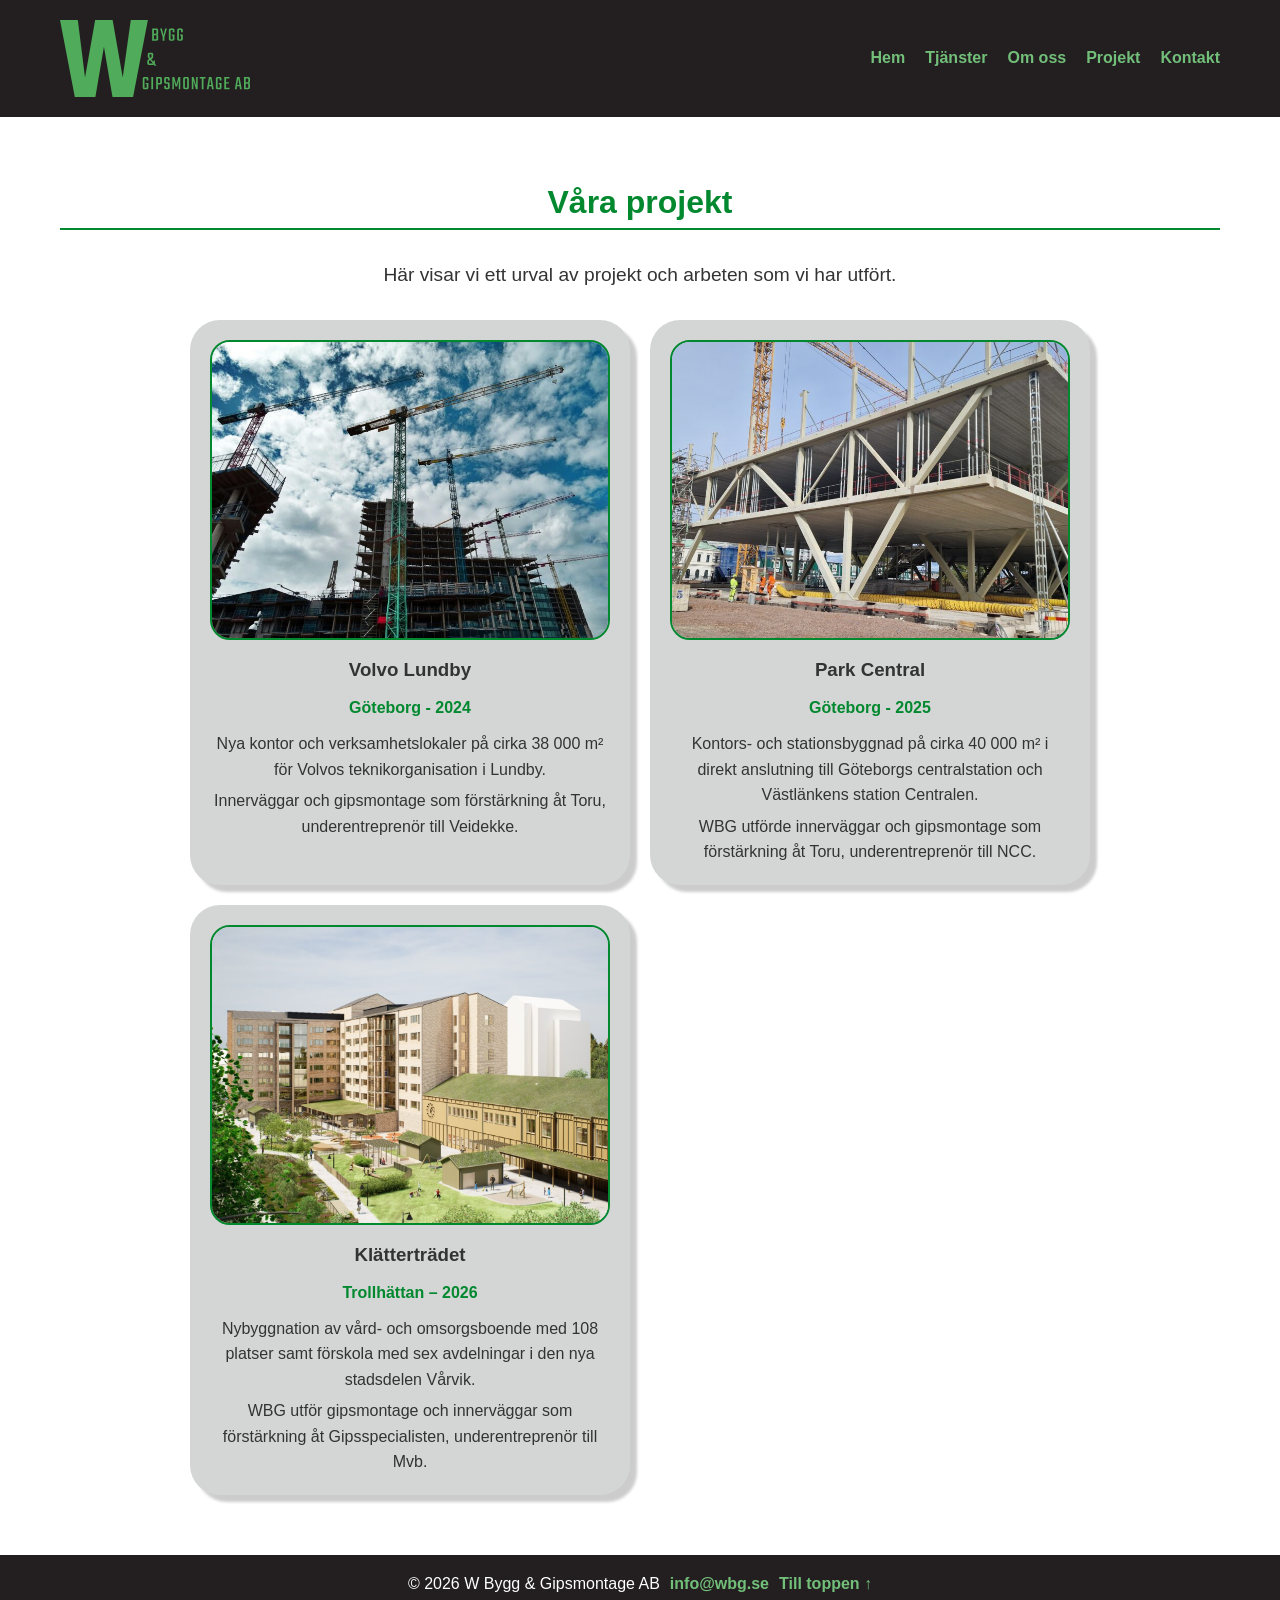
==== projekt.html @ df6f552f "Add klätterträdet project" ====
<!doctype html>
<html lang="sv">
  <head>
    <meta charset="UTF-8" />
    <meta
      name="viewport"
      content="width=device-width, initial-scale=1.0"
    />
    <link
      rel="stylesheet"
      href="style.css"
    />
    <title>Projekt | W Bygg & Gipsmontage</title>
  </head>
  <body>
    <header>
      <div class="container">
        <a
          href="index.html"
          class="logo"
        >
          <img
            src="/images/wbg-logo.svg"
            alt="W Bygg & Gipsmontage Logo"
          />
        </a>
        <nav>
          <ul>
            <li><a href="index.html">Hem</a></li>
            <li><a href="index.html#tjanster">Tjänster</a></li>
            <li><a href="index.html#om-oss">Om oss</a></li>
            <li><a href="projekt.html">Projekt</a></li>
            <li><a href="index.html#kontakt">Kontakt</a></li>
          </ul>
        </nav>
      </div>
    </header>

    <main>
      <section class="projects-page">
        <div class="container">
          <h1>Våra projekt</h1>

          <p class="projects-intro">
            Här visar vi ett urval av projekt och arbeten som vi har utfört.
          </p>

          <div class="projects-grid">
            <!-- projektkorten här -->
            <article class="project-card">
              <div class="project-image">
                <img
                  src="/images/volvo-lundby.jpg"
                  alt="Monterade innerväggar på Volvo Lundby"
                  loading="lazy"
                />
              </div>
              <h3>Volvo Lundby</h3>
              <p class="project-meta">Göteborg - 2024</p>
              <p class="project-description">Nya kontor och verksamhetslokaler på cirka 38 000 m² för Volvos teknikorganisation i Lundby.</p>

              <p class="project-work">
                Innerväggar och gipsmontage som förstärkning åt Toru,
                underentreprenör till Veidekke.
              </p>
            </article>
            <article class="project-card">
              <div class="project-image">
                <img
                  src="/images/parkcentral.jpg"
                  alt="Innerväggar och gipsmontage på Park Central"
                  loading="lazy"
                />
              </div>
              <h3>Park Central</h3>
              <p class="project-meta">Göteborg - 2025</p>
              <p class="project-description">
                Kontors- och stationsbyggnad på cirka 40 000 m² i direkt
                anslutning till Göteborgs centralstation och Västlänkens station
                Centralen. 
              </p>
              <p class="project-work">WBG utförde innerväggar och gipsmontage som
                förstärkning åt Toru, underentreprenör till NCC.</p>
            </article>
             <article class="project-card">
              <div class="project-image">
                <img
                  src="/images/klätterträdet.jpg"
                  alt="Nybyggnation av vård- och omsorgsboende Klätterträdet"
                  loading="lazy"
                />
              </div>
              <h3>Klätterträdet</h3>
              <p class="project-meta">Trollhättan – 2026</p>
              <p class="project-description">
                Nybyggnation av vård- och omsorgsboende med 108 platser samt
                förskola med sex avdelningar i den nya stadsdelen Vårvik.
              </p>
              <p class="project-work">
                WBG utför gipsmontage och innerväggar som förstärkning åt
                Gipsspecialisten, underentreprenör till Mvb.
              </p>
            </article>
          </div>
        </div>
      </section>
    </main>

    <footer>
      <p>&copy; 2026 W Bygg & Gipsmontage AB</p>
      <a href="mailto:info@wbg.se">info@wbg.se</a>
      <a href="index.html#hem">Till toppen ↑</a>
    </footer>
  </body>
</html>
---- style.css ----
* {
  margin: 0;
  padding: 0;
  box-sizing: border-box;
}

html {
  scroll-behavior: smooth;
  scroll-padding-top: 100px;
}

body {
  font-family: Arial, sans-serif;
  line-height: 1.6;
  color: #333;
  min-height: 100vh;
  display: flex;
  flex-direction: column;
}

main {
  flex: 1;
}

header {
  background-color: #231f20;
  position: sticky;
  top: 0;
  z-index: 1000;
}

header .container {
  display: flex;
  flex-direction: column;
  align-items: center;
  gap: 15px;
  padding: 20px;
}

nav ul {
  display: flex;
  justify-content: center;
  flex-wrap: wrap;
  gap: 20px;
  list-style: none;
}

nav a {
  text-decoration: none;
  font-weight: bold;
  color: #72bf7a;
}

nav a:hover {
  color: #a2e6a8;
  text-decoration: underline;
}

a:focus-visible,
button:focus-visible,
input:focus-visible,
textarea:focus-visible {
  outline: 3px solid #078c35;
  outline-offset: 4px;
  border-radius: 4px;
}

nav a:focus-visible {
  outline-color: #a2e6a8;
}

.logo {
  display: inline-block;
}

.logo img {
  display: block;
  width: 190px;
  height: auto;
  filter: brightness(1.4);
}

@media (min-width: 700px) {
  header .container {
    flex-direction: row;
    justify-content: space-between;
  }
}

.container {
  width: 100%;
  max-width: 1200px;
  margin: 0 auto;
  padding: 0 20px;
}

.hero {
  display: flex;
  align-items: center;
  min-height: 70vh;
  background: linear-gradient(rgba(255, 255, 255, 0.90), rgba(255, 255, 255, 0.82)),
    url('/images/hero.jpg') center / cover no-repeat;
    background-size: cover;
    background-position: center;
}

.hero h1 {
  color: #02882f;
  font-size: 2.5em;
  text-align: center;
}

.hero p {
  text-align: center;
  max-width: 700px;
}

.hero .container {
  display: flex;
  flex-direction: column;
  align-items: center;
  text-align: center;
  gap: 20px;
}

@media (min-width: 700px) {
  .hero p {
    font-size: 1.2em;
  }
}

#tjanster {
  padding: 60px 0;
  background:
    linear-gradient(rgba(255, 255, 255, 0.82), rgba(255, 255, 255, 0.82)),
    url('/images/marina-zvada-fNxmdlYHRm8-unsplash.jpg') center / cover
      no-repeat;
  min-height: 70vh;
}

#tjanster h2 {
  color: #02882f;
  text-align: center;
  margin-bottom: 30px;
  font-size: 2em;
  border-bottom: 2px solid #02882f;
}

.services-grid {
  display: grid;
  gap: 20px;
}

.services-grid article {
  background-color: #d4d6d5;
  padding: 30px;
  border-radius: 30px;
  text-align: center;
  box-shadow: 7px 7px 3px rgba(0, 0, 0, 0.2);
  font-size: 1.1em;
}

.services-grid h3 {
  margin-bottom: 15px;
}

@media (min-width: 700px) {
  .services-grid {
    grid-template-columns: repeat(2, 1fr);
  }
}

.services-cta {
  text-align: center;
  margin: 40px auto;
  font-weight: bold;
  border-radius: 20px;
  max-width: 400px;
  padding: 20px;
  background-color: #d4d6d5;
  box-shadow: 7px 7px 3px rgba(0, 0, 0, 0.2);

  display: flex;
  flex-direction: column;
  align-items: center;
  gap: 15px;
}

.contact-btn {
  display: inline-block;
  padding: 10px 20px;
  background-color: #02882f;
  color: white;
  text-decoration: none;
  border-radius: 20px;
  transition: background-color 0.3s ease;
  font-size: 1.1em;
  font-weight: bold;
  transition:
    background-color 0.3s ease,
    border-color 0.3s ease,
    box-shadow 0.3s ease;
  border: 2px solid transparent;
}

.contact-btn:hover {
  background-color: transparent;
  color: #02882f;
  border: 2px solid #02882f;
}

#om-oss {
  padding: 60px 0;
  background-color: #eeeeee;
  min-height: 70vh;
}

#om-oss h2 {
  color: #02882f;
  width: 100%;
  text-align: center;
  font-size: 2em;
  border-bottom: 2px solid #02882f;
}

#om-oss p {
  max-width: 700px;
  text-align: center;
}

#om-oss .container {
  display: flex;
  flex-direction: column;
  align-items: center;
  gap: 20px;
}

.team {
  display: grid;
  margin-top: 30px;
  gap: 40px;
}

.team article {
  width: 100%;
  max-width: 280px;
  justify-self: center;
  background-color: #d4d6d5;
  padding: 30px;
  border-radius: 30px;
  text-align: center;
  box-shadow: 7px 7px 3px rgba(0, 0, 0, 0.2);
}
.team p {
  font-size: 1.1em;
  color: #02882f;
}

.image-placeholder {
  width: 100%;
  background-color: #ffffff;
  margin: 0 auto 20px auto;
  aspect-ratio: 4 / 5;
}

.email-link {
  display: inline-flex;
  align-items: center;
  gap: 5px;
  color: #02882f;
  text-decoration: none;
  font-weight: bold;
}

.email-link svg {
  width: 16px;
  height: 16px;
}

.email-link:hover {
  text-decoration: underline;
}

@media (min-width: 700px) {
  .team {
    grid-template-columns: repeat(2, 1fr);
    gap: 100px;
  }
  #om-oss p {
    font-size: 1.2em;
  }
}

#projekt {
  padding: 60px 0;
}

#projekt h2 {
  color: #02882f;
  text-align: center;
  margin-bottom: 30px;
  font-size: 2em;
  border-bottom: 2px solid #02882f;
}

.projects-intro {
  text-align: center;
  font-size: 1.2em;
}

.projects-grid {
  display: grid;
  gap: 20px;
  margin-top: 30px;
}

.project-card {
  background-color: #d4d6d5;
  padding: 20px;
  border-radius: 30px;
  text-align: center;
  box-shadow: 7px 7px 3px rgba(0, 0, 0, 0.2);
}

.project-card h3 {
  margin-bottom: 10px;
}

.project-image {
  aspect-ratio: 4 / 3;
  border-radius: 20px;
  margin-bottom: 15px;
  overflow: hidden;
  border: 2px solid #02882f;
}

.project-image img {
  width: 100%;
  height: 100%;
  object-fit: cover;
  display: block;
}

.project-meta {
  color: #02882f;
  font-weight: bold;
  margin-bottom: 10px;
}

.project-work {
  margin-top: 6px;
}

.projects-cta {
  text-align: center;
  margin-top: 30px;
}

@media (min-width: 700px) {
  .projects-grid {
    grid-template-columns: repeat(3, 1fr);
  }
  .projects-page .projects-grid {
    grid-template-columns: repeat(2, minmax(0, 1fr));
    max-width: 900px;
    margin: 30px auto 0;
  }
}

#kontakt {
  padding: 60px 0;
  min-height: 70vh;
}

#kontakt h2 {
  color: #02882f;
  text-align: center;
  margin-bottom: 30px;
  font-size: 2em;
  border-bottom: 2px solid #02882f;
}

.contact-grid {
  display: grid;
  gap: 20px;
  margin-top: 30px;
}

.contact-info {
  display: flex;
  flex-direction: column;
  gap: 20px;
}

.contact-person {
  display: flex;
  flex-direction: column;
  align-items: flex-start;
  gap: 10px;
}

.phone-link {
  display: inline-flex;
  align-items: center;
  gap: 5px;
  color: #02882f;
  text-decoration: none;
  font-weight: bold;
}

.contact-form {
  display: flex;
  flex-direction: column;
  gap: 10px;
  background-color: #f3f4f3;
  padding: 25px;
  border-radius: 20px;
}

.contact-form input,
.contact-form textarea {
  width: 100%;
  padding: 12px;
  border: 1px solid #ccc;
  border-radius: 8px;
  font: inherit;
}

.contact-form button {
  padding: 12px 20px;
  background-color: #02882f;
  color: white;
  border: none;
  border-radius: 20px;
  font-weight: bold;
  transition: background-color 0.3s ease;
  cursor: pointer;
  border: 2px solid transparent;
}

.contact-form button:hover {
  background-color: transparent;
  color: #02882f;
  border: 2px solid #02882f;
}

@media (min-width: 700px) {
  .contact-grid {
    grid-template-columns: 1fr 1fr;
  }
}

.thank-you {
  min-height: 100vh;
  display: flex;
  align-items: center;
  text-align: center;
}

.thank-you h1 {
  color: #02882f;
  font-size: 2em;
  margin-bottom: 10px;
}

.thank-you p {
  font-size: 1.2em;
  margin-bottom: 20px;
}

footer {
  display: flex;
  flex-direction: column;
  justify-content: center;
  align-items: center;
  background-color: #231f20;
  color: white;
  text-align: center;
  padding: 16px 20px;
  gap: 10px;
}

footer a {
  color: #72bf7a;
  text-decoration: none;
  font-weight: bold;
}

footer a:hover {
  color: #a2e6a8;
  text-decoration: underline;
}

@media (min-width: 700px) {
  footer {
    flex-direction: row;
  }
}

.projects-page {
  padding: 60px 0;
}

.projects-page h1 {
  color: #02882f;
  text-align: center;
  margin-bottom: 30px;
  font-size: 2em;
  border-bottom: 2px solid #02882f;
}
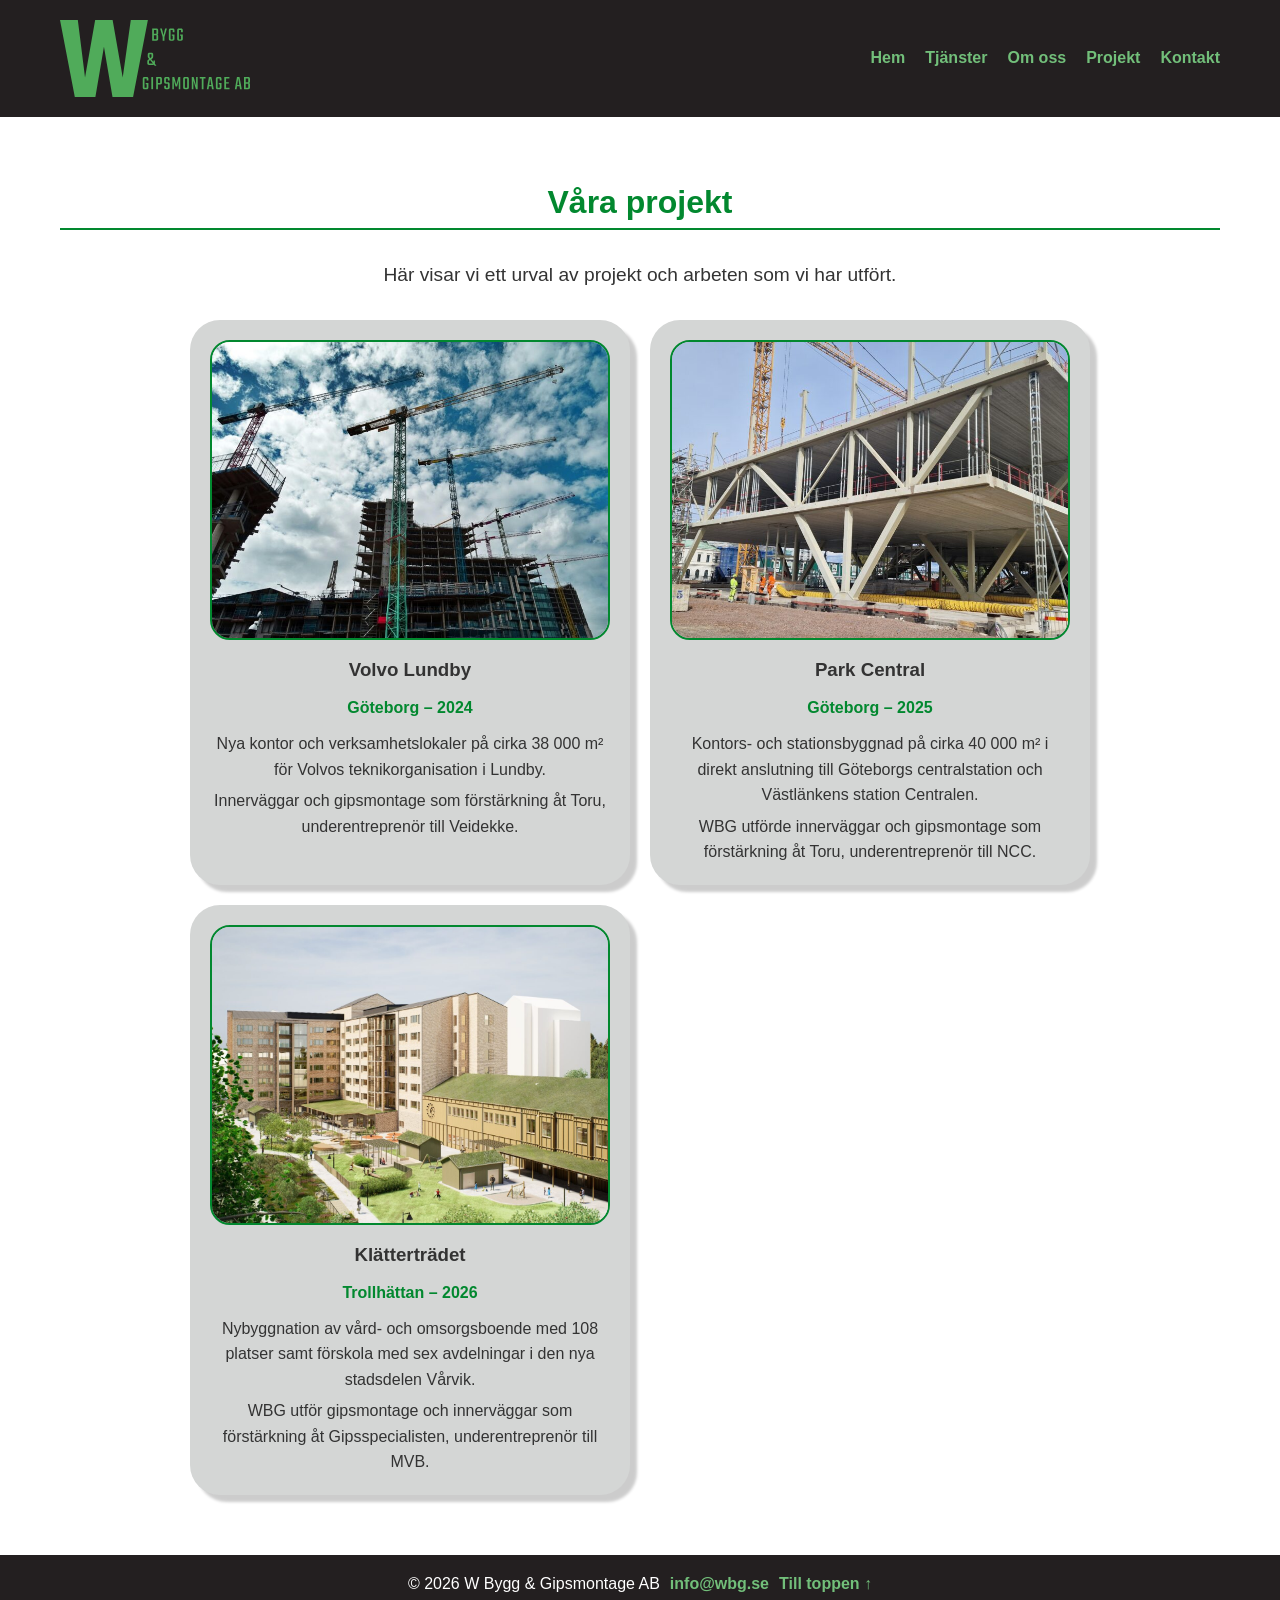
==== commit de175376: "Fix project text formatting" ====
--- a/projekt.html
+++ b/projekt.html
@@ -56,7 +56,7 @@
                 />
               </div>
               <h3>Volvo Lundby</h3>
-              <p class="project-meta">Göteborg - 2024</p>
+              <p class="project-meta">Göteborg – 2024</p>
               <p class="project-description">Nya kontor och verksamhetslokaler på cirka 38 000 m² för Volvos teknikorganisation i Lundby.</p>
 
               <p class="project-work">
@@ -73,7 +73,7 @@
                 />
               </div>
               <h3>Park Central</h3>
-              <p class="project-meta">Göteborg - 2025</p>
+              <p class="project-meta">Göteborg – 2025</p>
               <p class="project-description">
                 Kontors- och stationsbyggnad på cirka 40 000 m² i direkt
                 anslutning till Göteborgs centralstation och Västlänkens station
@@ -98,7 +98,7 @@
               </p>
               <p class="project-work">
                 WBG utför gipsmontage och innerväggar som förstärkning åt
-                Gipsspecialisten, underentreprenör till Mvb.
+                Gipsspecialisten, underentreprenör till MVB.
               </p>
             </article>
           </div>
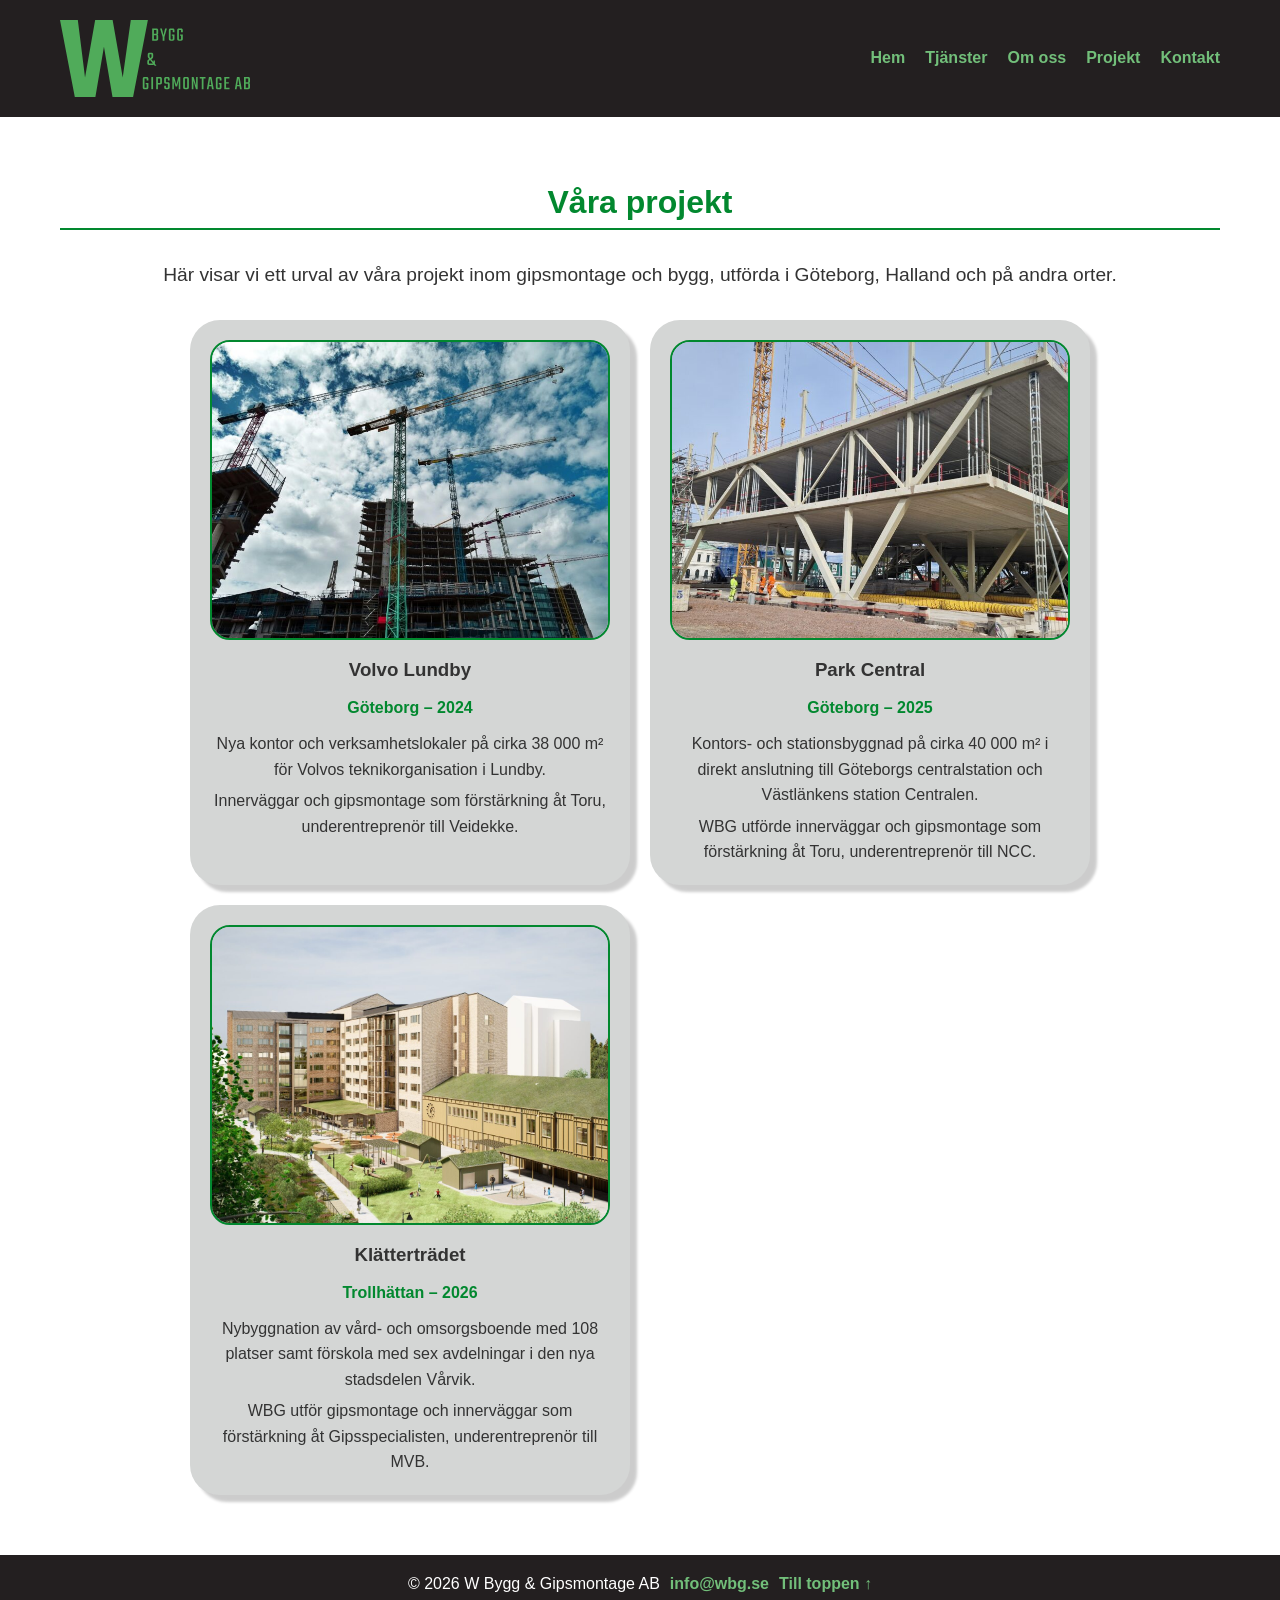
==== commit 90d4df29: "Improve SEO and search engine indexing" ====
--- a/projekt.html
+++ b/projekt.html
@@ -5,6 +5,14 @@
     <meta
       name="viewport"
       content="width=device-width, initial-scale=1.0"
+    />
+    <meta
+      name="description"
+      content="Se projekt inom gipsmontage och bygg utförda av W Bygg & Gipsmontage i Göteborg, Halland och andra orter."
+    />
+    <link
+      rel="canonical"
+      href="https://wbg.se/projekt"
     />
     <link
       rel="stylesheet"
@@ -26,11 +34,11 @@
         </a>
         <nav>
           <ul>
-            <li><a href="index.html">Hem</a></li>
-            <li><a href="index.html#tjanster">Tjänster</a></li>
-            <li><a href="index.html#om-oss">Om oss</a></li>
-            <li><a href="projekt.html">Projekt</a></li>
-            <li><a href="index.html#kontakt">Kontakt</a></li>
+            <li><a href="/">Hem</a></li>
+            <li><a href="/#tjanster">Tjänster</a></li>
+            <li><a href="/#om-oss">Om oss</a></li>
+            <li><a href="/projekt.html">Projekt</a></li>
+            <li><a href="/#kontakt">Kontakt</a></li>
           </ul>
         </nav>
       </div>
@@ -42,7 +50,8 @@
           <h1>Våra projekt</h1>
 
           <p class="projects-intro">
-            Här visar vi ett urval av projekt och arbeten som vi har utfört.
+            Här visar vi ett urval av våra projekt inom gipsmontage och bygg,
+            utförda i Göteborg, Halland och på andra orter.
           </p>
 
           <div class="projects-grid">
@@ -57,7 +66,10 @@
               </div>
               <h3>Volvo Lundby</h3>
               <p class="project-meta">Göteborg – 2024</p>
-              <p class="project-description">Nya kontor och verksamhetslokaler på cirka 38 000 m² för Volvos teknikorganisation i Lundby.</p>
+              <p class="project-description">
+                Nya kontor och verksamhetslokaler på cirka 38 000 m² för Volvos
+                teknikorganisation i Lundby.
+              </p>
 
               <p class="project-work">
                 Innerväggar och gipsmontage som förstärkning åt Toru,
@@ -77,12 +89,14 @@
               <p class="project-description">
                 Kontors- och stationsbyggnad på cirka 40 000 m² i direkt
                 anslutning till Göteborgs centralstation och Västlänkens station
-                Centralen. 
+                Centralen.
               </p>
-              <p class="project-work">WBG utförde innerväggar och gipsmontage som
-                förstärkning åt Toru, underentreprenör till NCC.</p>
+              <p class="project-work">
+                WBG utförde innerväggar och gipsmontage som förstärkning åt
+                Toru, underentreprenör till NCC.
+              </p>
             </article>
-             <article class="project-card">
+            <article class="project-card">
               <div class="project-image">
                 <img
                   src="/images/klätterträdet.jpg"
@@ -111,5 +125,12 @@
       <a href="mailto:info@wbg.se">info@wbg.se</a>
       <a href="index.html#hem">Till toppen ↑</a>
     </footer>
+    <!-- Cloudflare Web Analytics -->
+    <script
+      type="module"
+      src="https://static.cloudflareinsights.com/beacon.min.js"
+      data-cf-beacon='{"token": "3f214e12891d47269a089fb2414ae721"}'
+    ></script>
+    <!-- End Cloudflare Web Analytics -->
   </body>
 </html>
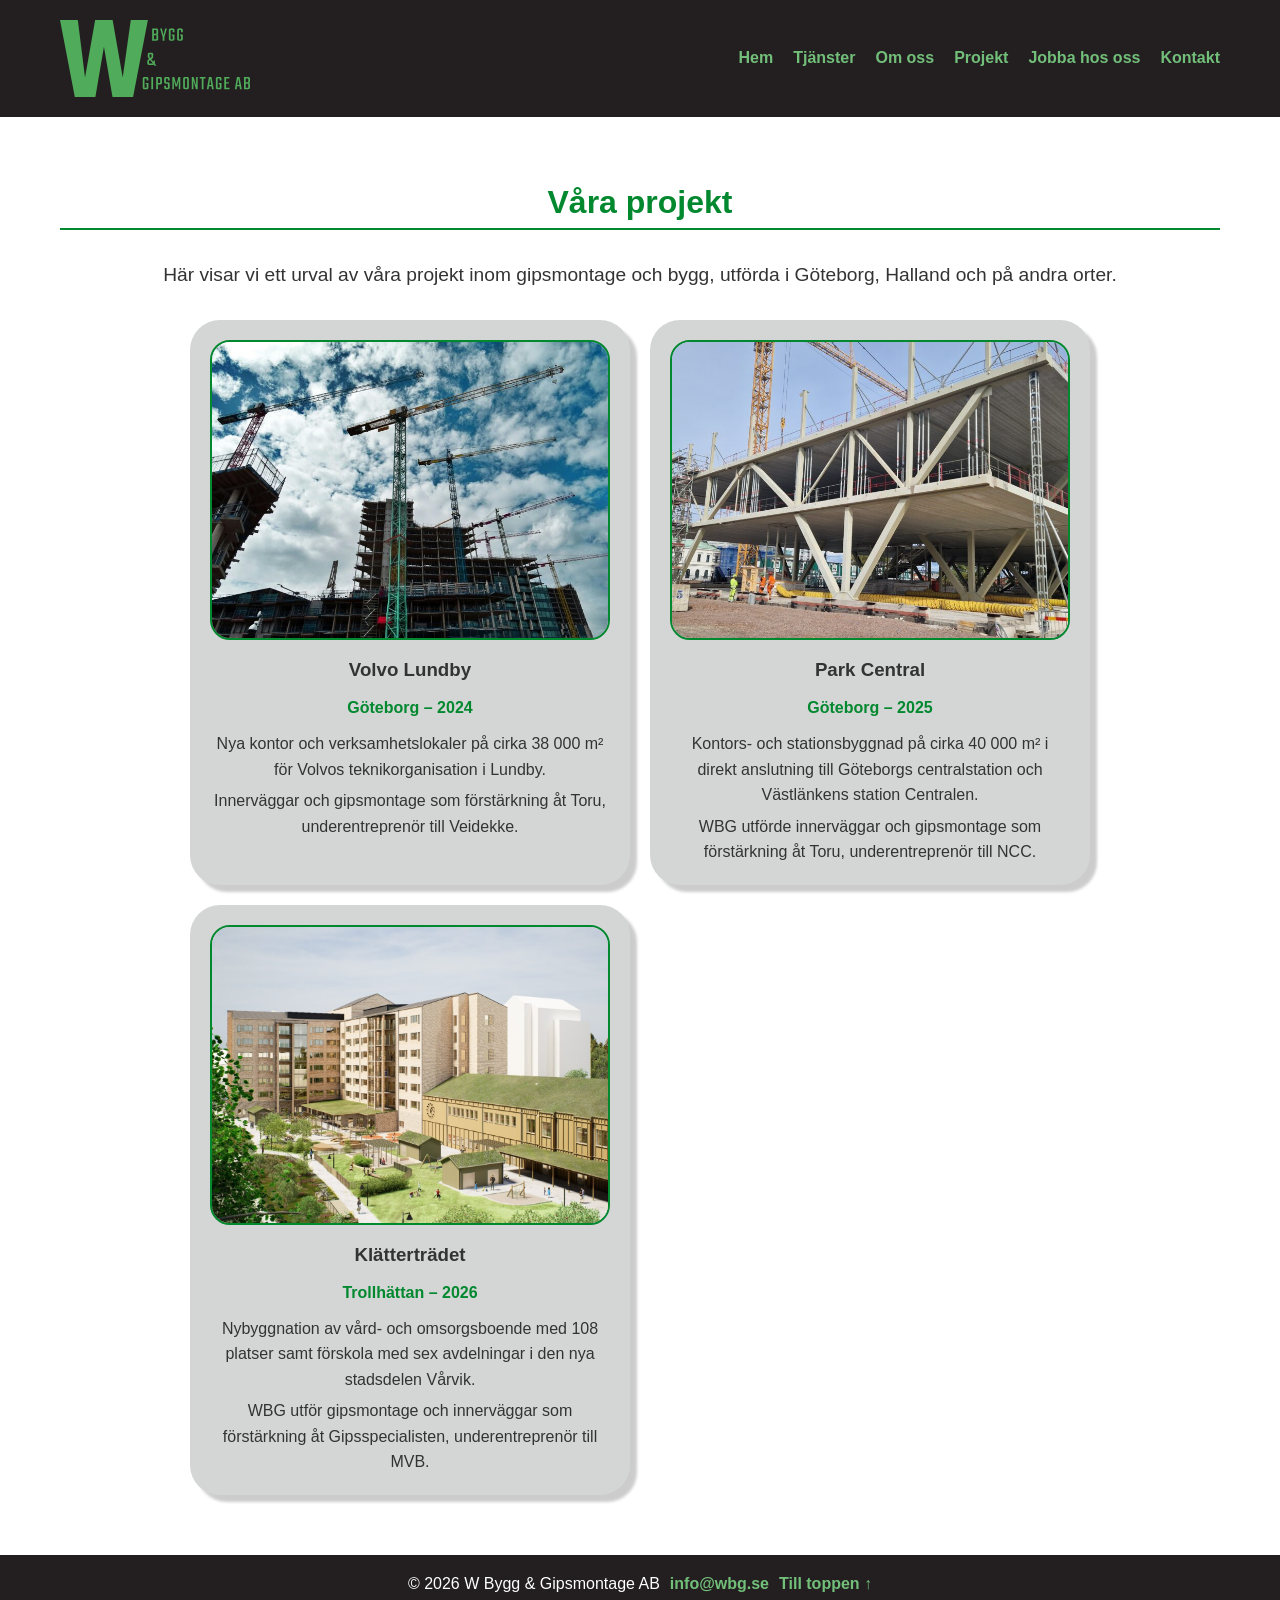
==== commit ca1fd896: "Add careers page and application form" ====
--- a/projekt.html
+++ b/projekt.html
@@ -38,6 +38,7 @@
             <li><a href="/#tjanster">Tjänster</a></li>
             <li><a href="/#om-oss">Om oss</a></li>
             <li><a href="/projekt.html">Projekt</a></li>
+            <li><a href="/jobb.html">Jobba hos oss</a></li>
             <li><a href="/#kontakt">Kontakt</a></li>
           </ul>
         </nav>
@@ -123,7 +124,7 @@
     <footer>
       <p>&copy; 2026 W Bygg & Gipsmontage AB</p>
       <a href="mailto:info@wbg.se">info@wbg.se</a>
-      <a href="index.html#hem">Till toppen ↑</a>
+      <a href="#">Till toppen ↑</a>
     </footer>
     <!-- Cloudflare Web Analytics -->
     <script
--- a/style.css
+++ b/style.css
@@ -508,3 +508,50 @@
   font-size: 2em;
   border-bottom: 2px solid #02882f;
 }
+
+.jobs-page {
+  padding: 4rem 0;
+  min-height: 70vh;
+}
+
+.jobs-page h1 {
+  margin-bottom: 1rem;
+}
+
+.jobs-intro {
+  max-width: 700px;
+  margin-bottom: 2rem;
+}
+
+.jobs-intro p {
+  margin-bottom: 1rem;
+  line-height: 1.6;
+}
+
+.jobs-application {
+  max-width: 700px;
+  padding: 2rem;
+  background-color: #f5f5f5;
+  border-radius: 8px;
+}
+
+.jobs-application h2 {
+  margin-bottom: 0.5rem;
+}
+
+.jobs-application > p {
+  margin-bottom: 1.5rem;
+  line-height: 1.6;
+}
+
+.jobs-application .contact-form {
+  background-color: transparent;
+  padding: 0;
+  border-radius: 0;
+}
+
+.form-privacy {
+  margin-top: 0.5rem;
+  font-size: 0.9rem;
+  line-height: 1.5;
+}
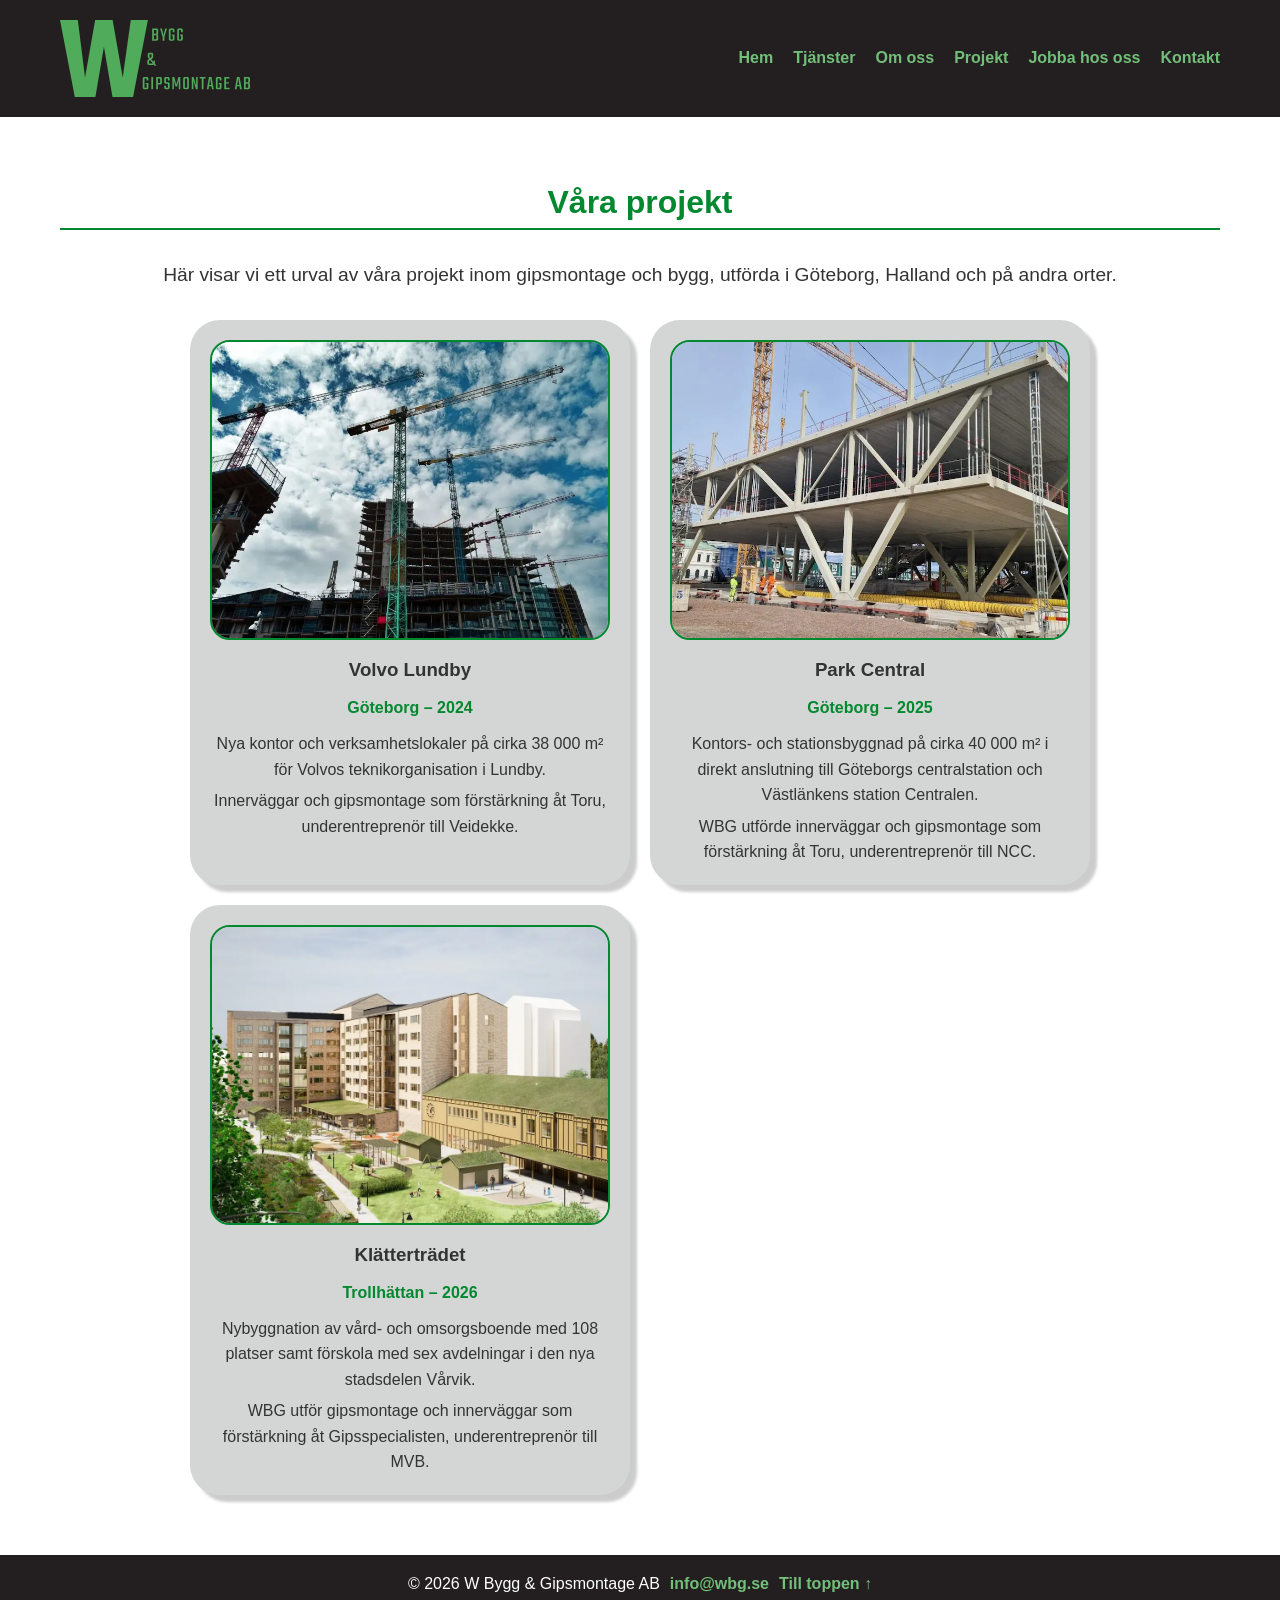
==== commit e3ee86b7: "Optimize project images" ====
--- a/projekt.html
+++ b/projekt.html
@@ -60,7 +60,7 @@
             <article class="project-card">
               <div class="project-image">
                 <img
-                  src="/images/volvo-lundby.jpg"
+                  src="/images/volvo-lundby.webp"
                   alt="Monterade innerväggar på Volvo Lundby"
                   loading="lazy"
                 />
@@ -80,7 +80,7 @@
             <article class="project-card">
               <div class="project-image">
                 <img
-                  src="/images/parkcentral.jpg"
+                  src="/images/parkcentral.webp"
                   alt="Innerväggar och gipsmontage på Park Central"
                   loading="lazy"
                 />
@@ -100,7 +100,7 @@
             <article class="project-card">
               <div class="project-image">
                 <img
-                  src="/images/klätterträdet.jpg"
+                  src="/images/klätterträdet.webp"
                   alt="Nybyggnation av vård- och omsorgsboende Klätterträdet"
                   loading="lazy"
                 />
--- a/style.css
+++ b/style.css
@@ -98,10 +98,11 @@
   display: flex;
   align-items: center;
   min-height: 70vh;
-  background: linear-gradient(rgba(255, 255, 255, 0.90), rgba(255, 255, 255, 0.82)),
-    url('/images/hero.jpg') center / cover no-repeat;
-    background-size: cover;
-    background-position: center;
+  background:
+    linear-gradient(rgba(255, 255, 255, 0.9), rgba(255, 255, 255, 0.82)),
+    url('/images/hero.webp') center / cover no-repeat;
+  background-size: cover;
+  background-position: center;
 }
 
 .hero h1 {
@@ -133,7 +134,7 @@
   padding: 60px 0;
   background:
     linear-gradient(rgba(255, 255, 255, 0.82), rgba(255, 255, 255, 0.82)),
-    url('/images/marina-zvada-fNxmdlYHRm8-unsplash.jpg') center / cover
+    url('/images/marina-zvada-fNxmdlYHRm8-unsplash.webp') center / cover
       no-repeat;
   min-height: 70vh;
 }
@@ -554,4 +555,18 @@
   margin-top: 0.5rem;
   font-size: 0.9rem;
   line-height: 1.5;
-}+}
+
+.skip-link {
+  position: absolute;
+  top: -100px;
+  left: 16px;
+  background-color: #231f20;
+  color: white;
+  padding: 8px 16px;
+  z-index: 2000;
+  transition: top 0.3s ease-in-out;
+}
+.skip-link:focus {
+  top: 16px;
+}
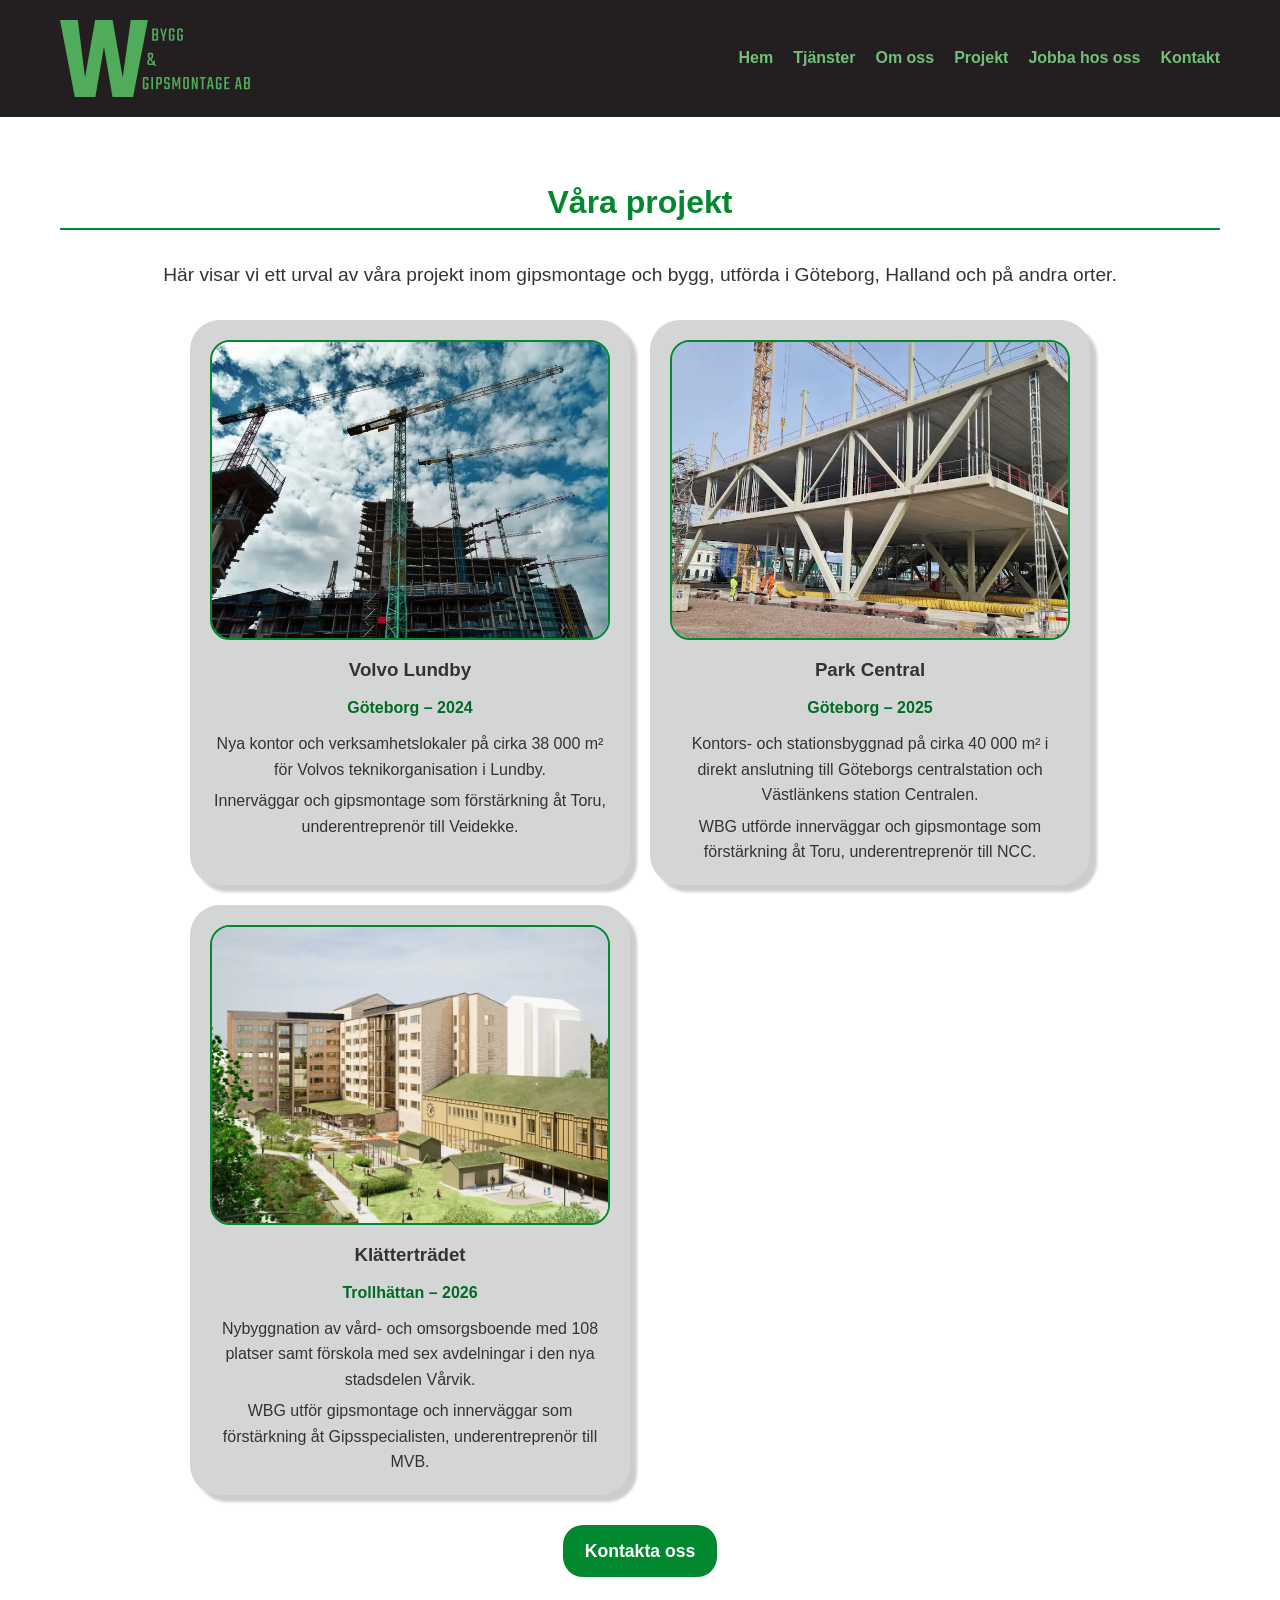
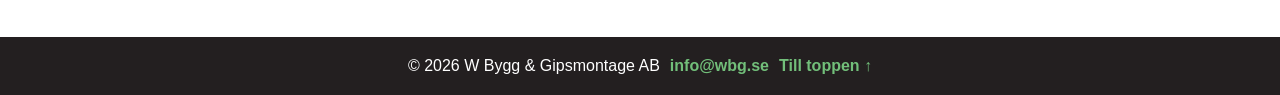
==== commit e1724ee6: "Add contact CTA to projects page" ====
--- a/projekt.html
+++ b/projekt.html
@@ -117,7 +117,11 @@
               </p>
             </article>
           </div>
+          <div class="project-cta">
+            <a href="/#kontakt" class="contact-btn">Kontakta oss</a>
+          </div>
         </div>
+        
       </section>
     </main>
 
--- a/style.css
+++ b/style.css
@@ -1,3 +1,11 @@
+:root {
+  --color-primary: #02882f;
+  --color-dark: #231f20;
+  --color-green-light: #72bf7a;
+  --color-green-hover: #a2e6a8;
+
+}
+
 * {
   margin: 0;
   padding: 0;
@@ -23,7 +31,7 @@
 }
 
 header {
-  background-color: #231f20;
+  background-color: var(--color-dark);
   position: sticky;
   top: 0;
   z-index: 1000;
@@ -48,11 +56,11 @@
 nav a {
   text-decoration: none;
   font-weight: bold;
-  color: #72bf7a;
+  color: var(--color-green-light);
 }
 
 nav a:hover {
-  color: #a2e6a8;
+  color: var(--color-green-hover);
   text-decoration: underline;
 }
 
@@ -252,9 +260,10 @@
   text-align: center;
   box-shadow: 7px 7px 3px rgba(0, 0, 0, 0.2);
 }
+
 .team p {
   font-size: 1.1em;
-  color: #02882f;
+  color: #006b25;
 }
 
 .image-placeholder {
@@ -268,7 +277,7 @@
   display: inline-flex;
   align-items: center;
   gap: 5px;
-  color: #02882f;
+  color: #006b25;
   text-decoration: none;
   font-weight: bold;
 }
@@ -343,7 +352,7 @@
 }
 
 .project-meta {
-  color: #02882f;
+  color: #006b25;
   font-weight: bold;
   margin-bottom: 10px;
 }
@@ -404,7 +413,7 @@
   display: inline-flex;
   align-items: center;
   gap: 5px;
-  color: #02882f;
+  color: #006b25;
   text-decoration: none;
   font-weight: bold;
 }
@@ -570,3 +579,8 @@
 .skip-link:focus {
   top: 16px;
 }
+
+.project-cta {
+  text-align: center;
+  margin-top: 30px;
+}
